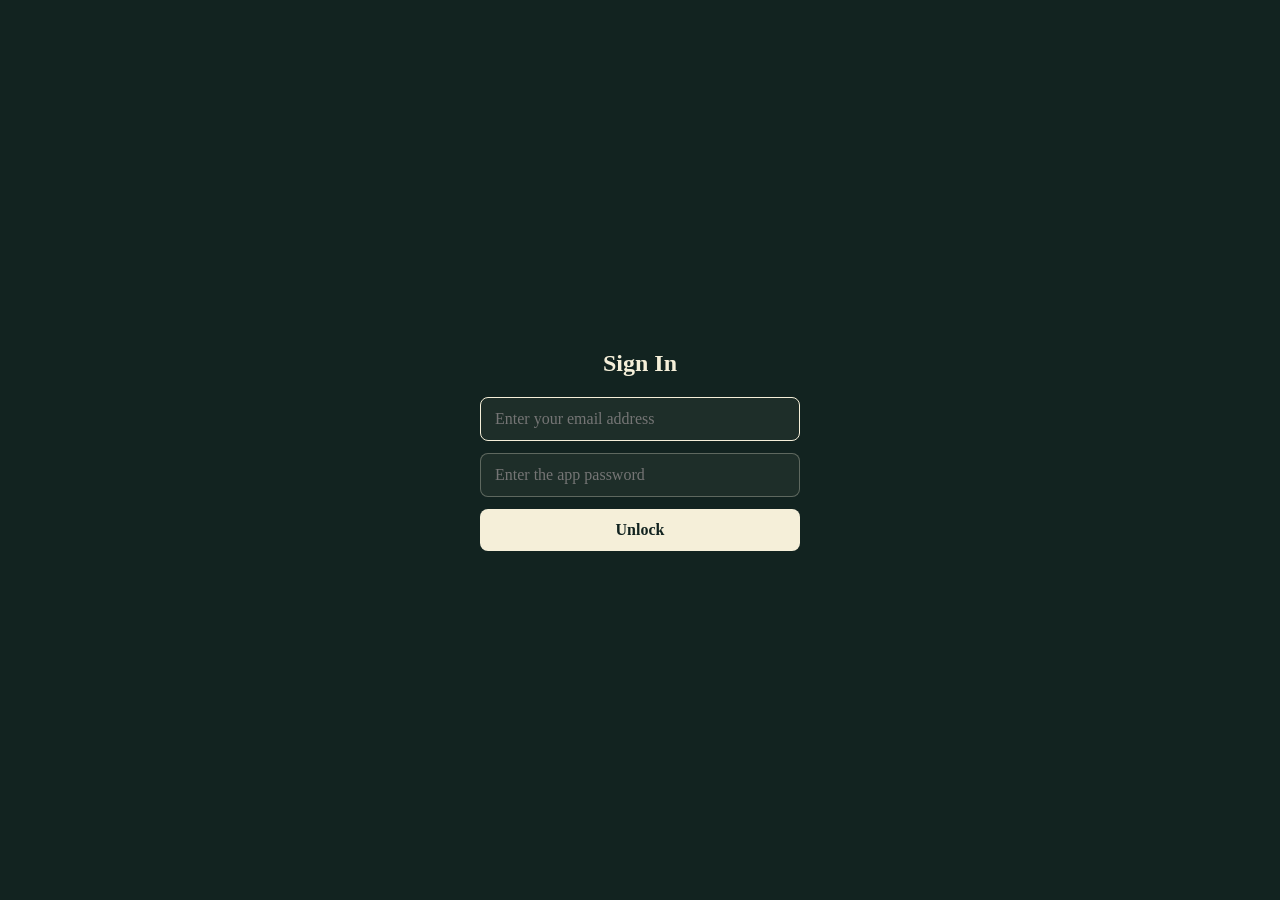
==== index.html @ 289cae5c "update index.html" ====
<!DOCTYPE html>
<html lang="en">
<head>
<meta charset="UTF-8" />
<meta name="viewport" content="width=device-width, initial-scale=1.0" />
<title>Open Play Generator — By draiyned</title>
<link rel="stylesheet" href="style.css" />
</head>
<body>

<div id="gate-overlay">
  <form id="gate-form" novalidate>
    <h1>Sign In</h1>
    <input type="email" id="gate-email" placeholder="Enter your email address" autocomplete="email" inputmode="email" autofocus />
    <input type="password" id="gate-input" placeholder="Enter the app password" autocomplete="off" />
    <button type="submit">Unlock</button>
    <p id="gate-error">Incorrect password.</p>
  </form>
</div>

<div id="root" style="display:none"></div>
<div id="toast-root" aria-live="polite"></div>

<script>
(function () {
  var GATE_PASSWORD = "october2026";
  var SESSION_KEY = "gate-unlocked";
  var EMAIL_KEY = "gate-email";

  var overlay = document.getElementById("gate-overlay");
  var form = document.getElementById("gate-form");
  var input = document.getElementById("gate-input");
  var emailInput = document.getElementById("gate-email");
  var error = document.getElementById("gate-error");
  var root = document.getElementById("root");

  function unlock() {
    overlay.style.display = "none";
    root.style.display = "";
    var script = document.createElement("script");
    script.src = "app.js";
    document.body.appendChild(script);
  }

  try {
    if (sessionStorage.getItem(SESSION_KEY) === "yes") {
      unlock();
    }
  } catch (e) {
    // sessionStorage unavailable (e.g. some file:// or privacy modes) -- gate stays up
  }

  form.addEventListener("submit", function (e) {
    e.preventDefault();
    var email = emailInput.value.trim();
    if (!/^[^\s@]+@[^\s@]+\.[^\s@]+$/.test(email)) {
      error.textContent = "Enter a valid email address.";
      error.style.display = "block";
      emailInput.focus();
      return;
    }
    if (input.value === GATE_PASSWORD) {
      error.style.display = "none";
      try {
        sessionStorage.setItem(SESSION_KEY, "yes");
        sessionStorage.setItem(EMAIL_KEY, email);
      } catch (e) {
        // ignore if storage isn't available
      }
      unlock();
    } else {
      error.textContent = "Incorrect password.";
      error.style.display = "block";
      input.value = "";
      input.focus();
    }
  });
})();
</script>

</body>
</html>
---- style.css ----
* {
  box-sizing: border-box;
}

html, body {
  margin: 0;
  padding: 0;
  background: #122320;
  color: #F5EFD9;
  font-family: -apple-system, BlinkMacSystemFont, "Segoe UI"* {
  box-sizing: border-box;
}

html, body {
  margin: 0;
  padding: 0;
  background: #122320;
  color: #F5EFD9;
  font-family: -apple-system, BlinkMacSystemFont, "Segoe UI", Roboto, Helvetica, Arial, sans-serif;
  min-height: 100vh;
}

button, input {
  font-family: inherit;
}

.container {
  max-width: 768px;
  margin: 0 auto;
  padding: 40px 20px;
}

/* ---------- header ---------- */
.app-header {
  display: flex;
  align-items: center;
  gap: 16px;
  margin-bottom: 32px;
}

.app-title {
  font-family: Georgia, "Times New Roman", serif;
  font-weight: 700;
  font-size: 1.875rem;
  letter-spacing: -0.025em;
  color: #F5EFD9;
  margin: 0;
}

.app-subtitle {
  font-size: 0.875rem;
  opacity: 0.7;
  margin: 4px 0 0;
}

/* ---------- setup panel ---------- */
.panel {
  background: #0D1C19;
  border: 1px solid rgba(245, 239, 217, 0.12);
  border-radius: 8px;
  padding: 20px;
  margin-bottom: 24px;
}

.panel-label-row {
  display: flex;
  align-items: center;
  gap: 8px;
  margin-bottom: 12px;
}

.label-caps {
  font-size: 0.875rem;
  text-transform: uppercase;
  letter-spacing: 0.1em;
  opacity: 0.7;
}

.add-player-row {
  display: flex;
  gap: 8px;
  margin-bottom: 16px;
}

.text-input {
  flex: 1;
  border-radius: 6px;
  padding: 8px 12px;
  font-size: 0.875rem;
  background: #122320;
  border: 1px solid rgba(245, 239, 217, 0.2);
  color: #F5EFD9;
  outline: none;
}

.btn-add {
  border-radius: 6px;
  padding: 8px 12px;
  display: flex;
  align-items: center;
  gap: 4px;
  font-size: 0.875rem;
  font-weight: 500;
  background: #C4622D;
  color: #F5EFD9;
  border: none;
  cursor: pointer;
}
.btn-add:hover { opacity: 0.9; }

.bulk-add-link {
  display: flex;
  align-items: center;
  gap: 6px;
  background: none;
  border: none;
  color: #E8D144;
  font-size: 0.8125rem;
  padding: 0;
  margin-bottom: 16px;
  cursor: pointer;
  opacity: 0.85;
}
.bulk-add-link:hover { opacity: 1; }

.bulk-add-panel {
  margin-bottom: 16px;
}

.bulk-add-textarea {
  width: 100%;
  min-height: 96px;
  border-radius: 6px;
  padding: 8px 12px;
  font-size: 0.875rem;
  background: #122320;
  border: 1px solid rgba(245, 239, 217, 0.2);
  color: #F5EFD9;
  outline: none;
  resize: vertical;
  font-family: inherit;
  margin-bottom: 8px;
}

.player-chips {
  display: flex;
  flex-wrap: wrap;
  gap: 8px;
  margin-bottom: 16px;
}

.chip {
  display: flex;
  align-items: center;
  gap: 6px;
  border-radius: 999px;
  padding: 4px 6px 4px 12px;
  font-size: 0.875rem;
  background: rgba(245, 239, 217, 0.08);
}
.chip.occupied {
  background: rgba(232, 209, 68, 0.15);
}
.chip.benched {
  background: rgba(245, 239, 217, 0.04);
  opacity: 0.55;
  text-decoration: line-through;
}
.chip.locked {
  background: rgba(232, 209, 68, 0.1);
}
.chip.lock-pending {
  background: rgba(232, 209, 68, 0.25);
  box-shadow: 0 0 0 1px rgba(232, 209, 68, 0.6);
}
.chip-tag {
  text-decoration: none;
  font-size: 0.6875rem;
  text-transform: uppercase;
  letter-spacing: 0.06em;
  opacity: 0.8;
  background: rgba(224, 133, 133, 0.25);
  color: #E0A5A5;
  border-radius: 999px;
  padding: 1px 6px;
}
.chip-tag-lock {
  background: rgba(232, 209, 68, 0.2);
  color: #E8D144;
  text-transform: none;
  letter-spacing: 0;
}

.chip-skill {
  border-radius: 999px;
  padding: 2px 7px;
  background: rgba(255, 255, 255, 0.06);
  border: none;
  color: inherit;
  cursor: pointer;
  font-size: 0.75rem;
  font-variant-numeric: tabular-nums;
}
.chip-skill:hover { background: rgba(255, 255, 255, 0.12); }

.chip-lock {
  border-radius: 999px;
  padding: 2px;
  background: none;
  border: none;
  color: inherit;
  cursor: pointer;
  display: flex;
  align-items: center;
  opacity: 0.7;
}
.chip-lock:hover { background: rgba(255, 255, 255, 0.1); opacity: 1; }
.chip.locked .chip-lock { color: #E8D144; opacity: 1; }

.chip-remove {
  border-radius: 999px;
  padding: 2px;
  background: none;
  border: none;
  color: inherit;
  cursor: pointer;
  display: flex;
  align-items: center;
}
.chip-remove:hover { background: rgba(255, 255, 255, 0.1); }

.lock-hint {
  display: flex;
  align-items: center;
  gap: 6px;
  font-size: 0.8125rem;
  color: #E8D144;
  background: rgba(232, 209, 68, 0.12);
  border-radius: 8px;
  padding: 8px 10px;
  margin-bottom: 12px;
}

.courts-label {
  font-size: 0.875rem;
  opacity: 0.7;
  display: flex;
  align-items: center;
  gap: 8px;
  width: fit-content;
}

.number-input {
  width: 64px;
  border-radius: 6px;
  padding: 4px 8px;
  font-size: 0.875rem;
  background: #122320;
  border: 1px solid rgba(245, 239, 217, 0.2);
  color: #F5EFD9;
  outline: none;
}
.number-input:disabled { opacity: 0.5; }

/* ---------- error banner ---------- */
.error-banner {
  border-radius: 6px;
  padding: 8px 16px;
  margin-bottom: 16px;
  font-size: 0.875rem;
  background: rgba(196, 98, 45, 0.18);
  color: #F0B896;
}

/* ---------- toast notification ---------- */
#toast-root {
  position: fixed;
  top: 20px;
  left: 50%;
  transform: translateX(-50%);
  z-index: 1000;
  display: flex;
  flex-direction: column;
  align-items: center;
  gap: 8px;
  pointer-events: none;
}

.toast {
  display: flex;
  align-items: center;
  gap: 8px;
  border-radius: 6px;
  padding: 10px 16px;
  font-size: 0.875rem;
  font-weight: 500;
  background: #1E4137;
  color: #F5EFD9;
  border: 1px solid rgba(232, 209, 68, 0.4);
  box-shadow: 0 4px 14px rgba(0, 0, 0, 0.3);
  opacity: 0;
  transform: translateY(-8px);
  transition: opacity 0.2s ease, transform 0.2s ease;
}

.toast.toast-visible {
  opacity: 1;
  transform: translateY(0);
}

.toast .icon {
  color: #E8D144;
  flex-shrink: 0;
}

.toast-undo {
  pointer-events: auto;
}
.toast-undo-btn {
  background: none;
  border: none;
  color: #E8D144;
  font-weight: 700;
  font-size: 0.875rem;
  cursor: pointer;
  padding: 2px 4px;
  text-decoration: underline;
}

/* ---------- action buttons ---------- */
.actions-row {
  display: flex;
  gap: 12px;
  margin-bottom: 32px;
}

.btn-primary {
  display: flex;
  align-items: center;
  gap: 8px;
  border-radius: 6px;
  padding: 10px 16px;
  font-weight: 500;
  font-size: 0.875rem;
  background: #E8D144;
  color: #1B2A2A;
  border: none;
  cursor: pointer;
}
.btn-primary:hover { opacity: 0.9; }

.btn-secondary {
  display: flex;
  align-items: center;
  gap: 8px;
  border-radius: 6px;
  padding: 10px 16px;
  font-size: 0.875rem;
  opacity: 0.7;
  background: none;
  color: #F5EFD9;
  border: 1px solid rgba(245, 239, 217, 0.2);
  cursor: pointer;
}
.btn-secondary:hover { opacity: 1; }

/* ---------- courts grid ---------- */
.courts-grid {
  display: grid;
  gap: 12px;
  margin-bottom: 32px;
  grid-template-columns: repeat(auto-fit, minmax(240px, 1fr));
}

.court-card {
  border-radius: 8px;
  padding: 16px;
  position: relative;
  overflow: hidden;
  display: flex;
  flex-direction: column;
  justify-content: space-between;
  min-height: 128px;
  background: #1E332E;
}
.court-card.active {
  background: #2F6E5C;
}

.net-line {
  position: absolute;
  left: 16px;
  right: 16px;
  top: 50%;
  height: 1px;
  background: rgba(245, 239, 217, 0.35);
}
.history-card .net-line {
  background: rgba(245, 239, 217, 0.2);
}

.court-head {
  display: flex;
  align-items: center;
  justify-content: space-between;
  margin-bottom: 8px;
}

.court-label {
  font-size: 0.625rem;
  text-transform: uppercase;
  letter-spacing: 0.1em;
  opacity: 0.7;
}

.match-num {
  font-size: 0.625rem;
  opacity: 0.5;
}

.team-name {
  font-size: 0.875rem;
  font-weight: 500;
}

.vs {
  text-align: center;
  font-size: 0.625rem;
  opacity: 0.6;
  margin: 4px 0;
}

.court-idle {
  display: flex;
  align-items: center;
  gap: 6px;
  font-size: 0.75rem;
  opacity: 0.5;
}

.btn-small {
  display: flex;
  align-items: center;
  gap: 6px;
  border-radius: 6px;
  padding: 6px 12px;
  font-size: 0.75rem;
  font-weight: 500;
  background: #E8D144;
  color: #1B2A2A;
  border: none;
  cursor: pointer;
  margin-top: 12px;
  align-self: flex-start;
}
.btn-small:hover { opacity: 0.9; }

.btn-ghost-small {
  border-radius: 6px;
  padding: 6px 12px;
  font-size: 0.75rem;
  opacity: 0.7;
  background: none;
  color: #F5EFD9;
  border: 1px solid rgba(245, 239, 217, 0.3);
  cursor: pointer;
}
.btn-ghost-small:hover { opacity: 1; }

.confirm-block { margin-top: 12px; }
.confirm-text { font-size: 0.75rem; opacity: 0.8; margin-bottom: 8px; }
.btn-row { display: flex; gap: 8px; }

.score-row {
  display: flex;
  align-items: center;
  gap: 8px;
  margin-bottom: 8px;
}
.score-row.last { margin-bottom: 12px; }

.score-label {
  display: flex;
  align-items: center;
  gap: 6px;
  font-size: 0.75rem;
  flex: 1;
  min-width: 0;
}

.score-team-name {
  opacity: 0.7;
  overflow: hidden;
  text-overflow: ellipsis;
  white-space: nowrap;
}

.score-input {
  width: 56px;
  flex-shrink: 0;
  border-radius: 6px;
  padding: 4px 8px;
  font-size: 0.75rem;
  background: #122320;
  border: 1px solid rgba(245, 239, 217, 0.25);
  color: #F5EFD9;
  outline: none;
}

/* ---------- waiting section ---------- */
.waiting-section { margin-bottom: 32px; }

.section-label {
  font-size: 0.75rem;
  text-transform: uppercase;
  letter-spacing: 0.1em;
  opacity: 0.5;
  margin-bottom: 8px;
}

.waiting-list {
  display: flex;
  flex-wrap: wrap;
  gap: 8px;
}

.waiting-empty {
  font-size: 0.875rem;
  opacity: 0.4;
}

.waiting-chip {
  border-radius: 999px;
  padding: 4px 12px;
  font-size: 0.875rem;
  background: rgba(245, 239, 217, 0.08);
}

/* ---------- standings ---------- */
.standings-section { margin-bottom: 32px; }

.standings-table {
  border-radius: 8px;
  overflow: hidden;
  background: #3D3626;
}

.standings-row {
  display: grid;
  grid-template-columns: 28px 1fr 48px 36px 48px 52px 56px;
  align-items: center;
  gap: 6px;
  padding: 8px 12px;
  font-size: 0.8125rem;
  border-top: 1px solid rgba(245, 239, 217, 0.06);
}
.standings-row:first-child { border-top: none; }

.standings-header {
  font-size: 0.625rem;
  text-transform: uppercase;
  letter-spacing: 0.08em;
  opacity: 0.5;
  font-weight: 600;
}

.standings-rank {
  display: flex;
  align-items: center;
  opacity: 0.7;
}

.standings-name {
  overflow: hidden;
  text-overflow: ellipsis;
  white-space: nowrap;
  font-weight: 500;
}

.standings-record,
.standings-matches,
.standings-pct,
.standings-diff,
.standings-rating {
  text-align: right;
  font-variant-numeric: tabular-nums;
  opacity: 0.85;
}

.standings-diff.pos { color: #8FCB9B; }
.standings-diff.neg { color: #E08585; }
.standings-rating.pos { color: #8FCB9B; }
.standings-rating.neg { color: #E08585; }

/* ---------- match history ---------- */
.history-grid {
  display: grid;
  gap: 12px;
  grid-template-columns: repeat(auto-fit, minmax(240px, 1fr));
}

.history-card {
  border-radius: 8px;
  padding: 16px;
  position: relative;
  overflow: hidden;
  background: #3D3626;
}

.history-head {
  display: flex;
  align-items: center;
  justify-content: space-between;
  margin-bottom: 8px;
}

.history-court-label {
  font-size: 0.625rem;
  text-transform: uppercase;
  letter-spacing: 0.1em;
  opacity: 0.6;
}

.history-match-num {
  font-size: 0.625rem;
  opacity: 0.4;
  display: flex;
  align-items: center;
  gap: 4px;
}

.history-team-row {
  font-size: 0.875rem;
  font-weight: 500;
  display: flex;
  align-items: center;
  justify-content: space-between;
  opacity: 0.6;
}
.history-team-row.winner { opacity: 1; }

.history-team-name {
  display: flex;
  align-items: center;
  gap: 4px;
  overflow: hidden;
  text-overflow: ellipsis;
  white-space: nowrap;
}

.history-score {
  font-size: 0.75rem;
  font-weight: 600;
  margin-left: 8px;
  flex-shrink: 0;
}

.history-vs {
  text-align: center;
  font-size: 0.625rem;
  opacity: 0.4;
  margin: 4px 0;
}

/* ---------- shared icon svg ---------- */
.icon {
  display: inline-block;
  vertical-align: middle;
  flex-shrink: 0;
}

/* ---------- password gate ---------- */
#gate-overlay {
  position: fixed;
  inset: 0;
  display: flex;
  align-items: center;
  justify-content: center;
  background: #122320;
  z-index: 1000;
  padding: 20px;
}

#gate-form {
  display: flex;
  flex-direction: column;
  align-items: center;
  gap: 12px;
  width: 100%;
  max-width: 320px;
  text-align: center;
}

#gate-form h1 {
  font-family: Georgia, "Times New Roman", serif;
  font-weight: 700;
  font-size: 1.5rem;
  color: #F5EFD9;
  margin: 0 0 8px;
}

#gate-input {
  width: 100%;
  padding: 12px 14px;
  border-radius: 8px;
  border: 1px solid rgba(245, 239, 217, 0.3);
  background: rgba(245, 239, 217, 0.05);
  color: #F5EFD9;
  font-size: 1rem;
}

#gate-input:focus {
  outline: none;
  border-color: #F5EFD9;
}

#gate-form button {
  width: 100%;
  padding: 12px 14px;
  border-radius: 8px;
  border: none;
  background: #F5EFD9;
  color: #122320;
  font-weight: 600;
  font-size: 1rem;
  cursor: pointer;
}

#gate-form button:hover {
  opacity: 0.9;
}

#gate-error {
  display: none;
  color: #e08585;
  font-size: 0.875rem;
  margin: 0;
}
, Roboto, Helvetica, Arial, sans-serif;
  min-height: 100vh;
}

button, input {
  font-family: inherit;
}

.container {
  max-width: 768px;
  margin: 0 auto;
  padding: 40px 20px;
}

/* ---------- header ---------- */
.app-header {
  display: flex;
  align-items: center;
  gap: 16px;
  margin-bottom: 32px;
}

.app-title {
  font-family: Georgia, "Times New Roman", serif;
  font-weight: 700;
  font-size: 1.875rem;
  letter-spacing: -0.025em;
  color: #F5EFD9;
  margin: 0;
}

.app-subtitle {
  font-size: 0.875rem;
  opacity: 0.7;
  margin: 4px 0 0;
}

/* ---------- setup panel ---------- */
.panel {
  background: #0D1C19;
  border: 1px solid rgba(245, 239, 217, 0.12);
  border-radius: 8px;
  padding: 20px;
  margin-bottom: 24px;
}

.panel-label-row {
  display: flex;
  align-items: center;
  gap: 8px;
  margin-bottom: 12px;
}

.label-caps {
  font-size: 0.875rem;
  text-transform: uppercase;
  letter-spacing: 0.1em;
  opacity: 0.7;
}

.add-player-row {
  display: flex;
  gap: 8px;
  margin-bottom: 16px;
}

.text-input {
  flex: 1;
  border-radius: 6px;
  padding: 8px 12px;
  font-size: 0.875rem;
  background: #122320;
  border: 1px solid rgba(245, 239, 217, 0.2);
  color: #F5EFD9;
  outline: none;
}

.btn-add {
  border-radius: 6px;
  padding: 8px 12px;
  display: flex;
  align-items: center;
  gap: 4px;
  font-size: 0.875rem;
  font-weight: 500;
  background: #C4622D;
  color: #F5EFD9;
  border: none;
  cursor: pointer;
}
.btn-add:hover { opacity: 0.9; }

.bulk-add-link {
  display: flex;
  align-items: center;
  gap: 6px;
  background: none;
  border: none;
  color: #E8D144;
  font-size: 0.8125rem;
  padding: 0;
  margin-bottom: 16px;
  cursor: pointer;
  opacity: 0.85;
}
.bulk-add-link:hover { opacity: 1; }

.bulk-add-panel {
  margin-bottom: 16px;
}

.bulk-add-textarea {
  width: 100%;
  min-height: 96px;
  border-radius: 6px;
  padding: 8px 12px;
  font-size: 0.875rem;
  background: #122320;
  border: 1px solid rgba(245, 239, 217, 0.2);
  color: #F5EFD9;
  outline: none;
  resize: vertical;
  font-family: inherit;
  margin-bottom: 8px;
}

.player-chips {
  display: flex;
  flex-wrap: wrap;
  gap: 8px;
  margin-bottom: 16px;
}

.chip {
  display: flex;
  align-items: center;
  gap: 6px;
  border-radius: 999px;
  padding: 4px 6px 4px 12px;
  font-size: 0.875rem;
  background: rgba(245, 239, 217, 0.08);
}
.chip.occupied {
  background: rgba(232, 209, 68, 0.15);
}
.chip.benched {
  background: rgba(245, 239, 217, 0.04);
  opacity: 0.55;
  text-decoration: line-through;
}
.chip.locked {
  background: rgba(232, 209, 68, 0.1);
}
.chip.lock-pending {
  background: rgba(232, 209, 68, 0.25);
  box-shadow: 0 0 0 1px rgba(232, 209, 68, 0.6);
}
.chip-tag {
  text-decoration: none;
  font-size: 0.6875rem;
  text-transform: uppercase;
  letter-spacing: 0.06em;
  opacity: 0.8;
  background: rgba(224, 133, 133, 0.25);
  color: #E0A5A5;
  border-radius: 999px;
  padding: 1px 6px;
}
.chip-tag-lock {
  background: rgba(232, 209, 68, 0.2);
  color: #E8D144;
  text-transform: none;
  letter-spacing: 0;
}

.chip-skill {
  border-radius: 999px;
  padding: 2px 7px;
  background: rgba(255, 255, 255, 0.06);
  border: none;
  color: inherit;
  cursor: pointer;
  font-size: 0.75rem;
  font-variant-numeric: tabular-nums;
}
.chip-skill:hover { background: rgba(255, 255, 255, 0.12); }

.chip-lock {
  border-radius: 999px;
  padding: 2px;
  background: none;
  border: none;
  color: inherit;
  cursor: pointer;
  display: flex;
  align-items: center;
  opacity: 0.7;
}
.chip-lock:hover { background: rgba(255, 255, 255, 0.1); opacity: 1; }
.chip.locked .chip-lock { color: #E8D144; opacity: 1; }

.chip-remove {
  border-radius: 999px;
  padding: 2px;
  background: none;
  border: none;
  color: inherit;
  cursor: pointer;
  display: flex;
  align-items: center;
}
.chip-remove:hover { background: rgba(255, 255, 255, 0.1); }

.lock-hint {
  display: flex;
  align-items: center;
  gap: 6px;
  font-size: 0.8125rem;
  color: #E8D144;
  background: rgba(232, 209, 68, 0.12);
  border-radius: 8px;
  padding: 8px 10px;
  margin-bottom: 12px;
}

.courts-label {
  font-size: 0.875rem;
  opacity: 0.7;
  display: flex;
  align-items: center;
  gap: 8px;
  width: fit-content;
}

.number-input {
  width: 64px;
  border-radius: 6px;
  padding: 4px 8px;
  font-size: 0.875rem;
  background: #122320;
  border: 1px solid rgba(245, 239, 217, 0.2);
  color: #F5EFD9;
  outline: none;
}
.number-input:disabled { opacity: 0.5; }

/* ---------- error banner ---------- */
.error-banner {
  border-radius: 6px;
  padding: 8px 16px;
  margin-bottom: 16px;
  font-size: 0.875rem;
  background: rgba(196, 98, 45, 0.18);
  color: #F0B896;
}

/* ---------- toast notification ---------- */
#toast-root {
  position: fixed;
  top: 20px;
  left: 50%;
  transform: translateX(-50%);
  z-index: 1000;
  display: flex;
  flex-direction: column;
  align-items: center;
  gap: 8px;
  pointer-events: none;
}

.toast {
  display: flex;
  align-items: center;
  gap: 8px;
  border-radius: 6px;
  padding: 10px 16px;
  font-size: 0.875rem;
  font-weight: 500;
  background: #1E4137;
  color: #F5EFD9;
  border: 1px solid rgba(232, 209, 68, 0.4);
  box-shadow: 0 4px 14px rgba(0, 0, 0, 0.3);
  opacity: 0;
  transform: translateY(-8px);
  transition: opacity 0.2s ease, transform 0.2s ease;
}

.toast.toast-visible {
  opacity: 1;
  transform: translateY(0);
}

.toast .icon {
  color: #E8D144;
  flex-shrink: 0;
}

.toast-undo {
  pointer-events: auto;
}
.toast-undo-btn {
  background: none;
  border: none;
  color: #E8D144;
  font-weight: 700;
  font-size: 0.875rem;
  cursor: pointer;
  padding: 2px 4px;
  text-decoration: underline;
}

/* ---------- action buttons ---------- */
.actions-row {
  display: flex;
  gap: 12px;
  margin-bottom: 32px;
}

.btn-primary {
  display: flex;
  align-items: center;
  gap: 8px;
  border-radius: 6px;
  padding: 10px 16px;
  font-weight: 500;
  font-size: 0.875rem;
  background: #E8D144;
  color: #1B2A2A;
  border: none;
  cursor: pointer;
}
.btn-primary:hover { opacity: 0.9; }

.btn-secondary {
  display: flex;
  align-items: center;
  gap: 8px;
  border-radius: 6px;
  padding: 10px 16px;
  font-size: 0.875rem;
  opacity: 0.7;
  background: none;
  color: #F5EFD9;
  border: 1px solid rgba(245, 239, 217, 0.2);
  cursor: pointer;
}
.btn-secondary:hover { opacity: 1; }

/* ---------- courts grid ---------- */
.courts-grid {
  display: grid;
  gap: 12px;
  margin-bottom: 32px;
  grid-template-columns: repeat(auto-fit, minmax(240px, 1fr));
}

.court-card {
  border-radius: 8px;
  padding: 16px;
  position: relative;
  overflow: hidden;
  display: flex;
  flex-direction: column;
  justify-content: space-between;
  min-height: 128px;
  background: #1E332E;
}
.court-card.active {
  background: #2F6E5C;
}

.net-line {
  position: absolute;
  left: 16px;
  right: 16px;
  top: 50%;
  height: 1px;
  background: rgba(245, 239, 217, 0.35);
}
.history-card .net-line {
  background: rgba(245, 239, 217, 0.2);
}

.court-head {
  display: flex;
  align-items: center;
  justify-content: space-between;
  margin-bottom: 8px;
}

.court-label {
  font-size: 0.625rem;
  text-transform: uppercase;
  letter-spacing: 0.1em;
  opacity: 0.7;
}

.match-num {
  font-size: 0.625rem;
  opacity: 0.5;
}

.team-name {
  font-size: 0.875rem;
  font-weight: 500;
}

.vs {
  text-align: center;
  font-size: 0.625rem;
  opacity: 0.6;
  margin: 4px 0;
}

.court-idle {
  display: flex;
  align-items: center;
  gap: 6px;
  font-size: 0.75rem;
  opacity: 0.5;
}

.btn-small {
  display: flex;
  align-items: center;
  gap: 6px;
  border-radius: 6px;
  padding: 6px 12px;
  font-size: 0.75rem;
  font-weight: 500;
  background: #E8D144;
  color: #1B2A2A;
  border: none;
  cursor: pointer;
  margin-top: 12px;
  align-self: flex-start;
}
.btn-small:hover { opacity: 0.9; }

.btn-ghost-small {
  border-radius: 6px;
  padding: 6px 12px;
  font-size: 0.75rem;
  opacity: 0.7;
  background: none;
  color: #F5EFD9;
  border: 1px solid rgba(245, 239, 217, 0.3);
  cursor: pointer;
}
.btn-ghost-small:hover { opacity: 1; }

.confirm-block { margin-top: 12px; }
.confirm-text { font-size: 0.75rem; opacity: 0.8; margin-bottom: 8px; }
.btn-row { display: flex; gap: 8px; }

.score-row {
  display: flex;
  align-items: center;
  gap: 8px;
  margin-bottom: 8px;
}
.score-row.last { margin-bottom: 12px; }

.score-label {
  display: flex;
  align-items: center;
  gap: 6px;
  font-size: 0.75rem;
  flex: 1;
  min-width: 0;
}

.score-team-name {
  opacity: 0.7;
  overflow: hidden;
  text-overflow: ellipsis;
  white-space: nowrap;
}

.score-input {
  width: 56px;
  flex-shrink: 0;
  border-radius: 6px;
  padding: 4px 8px;
  font-size: 0.75rem;
  background: #122320;
  border: 1px solid rgba(245, 239, 217, 0.25);
  color: #F5EFD9;
  outline: none;
}

/* ---------- waiting section ---------- */
.waiting-section { margin-bottom: 32px; }

.section-label {
  font-size: 0.75rem;
  text-transform: uppercase;
  letter-spacing: 0.1em;
  opacity: 0.5;
  margin-bottom: 8px;
}

.waiting-list {
  display: flex;
  flex-wrap: wrap;
  gap: 8px;
}

.waiting-empty {
  font-size: 0.875rem;
  opacity: 0.4;
}

.waiting-chip {
  border-radius: 999px;
  padding: 4px 12px;
  font-size: 0.875rem;
  background: rgba(245, 239, 217, 0.08);
}

/* ---------- standings ---------- */
.standings-section { margin-bottom: 32px; }

.standings-table {
  border-radius: 8px;
  overflow: hidden;
  background: #3D3626;
}

.standings-row {
  display: grid;
  grid-template-columns: 28px 1fr 48px 36px 48px 52px 56px;
  align-items: center;
  gap: 6px;
  padding: 8px 12px;
  font-size: 0.8125rem;
  border-top: 1px solid rgba(245, 239, 217, 0.06);
}
.standings-row:first-child { border-top: none; }

.standings-header {
  font-size: 0.625rem;
  text-transform: uppercase;
  letter-spacing: 0.08em;
  opacity: 0.5;
  font-weight: 600;
}

.standings-rank {
  display: flex;
  align-items: center;
  opacity: 0.7;
}

.standings-name {
  overflow: hidden;
  text-overflow: ellipsis;
  white-space: nowrap;
  font-weight: 500;
}

.standings-record,
.standings-matches,
.standings-pct,
.standings-diff,
.standings-rating {
  text-align: right;
  font-variant-numeric: tabular-nums;
  opacity: 0.85;
}

.standings-diff.pos { color: #8FCB9B; }
.standings-diff.neg { color: #E08585; }
.standings-rating.pos { color: #8FCB9B; }
.standings-rating.neg { color: #E08585; }

/* ---------- match history ---------- */
.history-grid {
  display: grid;
  gap: 12px;
  grid-template-columns: repeat(auto-fit, minmax(240px, 1fr));
}

.history-card {
  border-radius: 8px;
  padding: 16px;
  position: relative;
  overflow: hidden;
  background: #3D3626;
}

.history-head {
  display: flex;
  align-items: center;
  justify-content: space-between;
  margin-bottom: 8px;
}

.history-court-label {
  font-size: 0.625rem;
  text-transform: uppercase;
  letter-spacing: 0.1em;
  opacity: 0.6;
}

.history-match-num {
  font-size: 0.625rem;
  opacity: 0.4;
  display: flex;
  align-items: center;
  gap: 4px;
}

.history-team-row {
  font-size: 0.875rem;
  font-weight: 500;
  display: flex;
  align-items: center;
  justify-content: space-between;
  opacity: 0.6;
}
.history-team-row.winner { opacity: 1; }

.history-team-name {
  display: flex;
  align-items: center;
  gap: 4px;
  overflow: hidden;
  text-overflow: ellipsis;
  white-space: nowrap;
}

.history-score {
  font-size: 0.75rem;
  font-weight: 600;
  margin-left: 8px;
  flex-shrink: 0;
}

.history-vs {
  text-align: center;
  font-size: 0.625rem;
  opacity: 0.4;
  margin: 4px 0;
}

/* ---------- shared icon svg ---------- */
.icon {
  display: inline-block;
  vertical-align: middle;
  flex-shrink: 0;
}

/* ---------- password gate ---------- */
#gate-overlay {
  position: fixed;
  inset: 0;
  display: flex;
  align-items: center;
  justify-content: center;
  background: #122320;
  z-index: 1000;
  padding: 20px;
}

#gate-form {
  display: flex;
  flex-direction: column;
  align-items: center;
  gap: 12px;
  width: 100%;
  max-width: 320px;
  text-align: center;
}

#gate-form h1 {
  font-family: Georgia, "Times New Roman", serif;
  font-weight: 700;
  font-size: 1.5rem;
  color: #F5EFD9;
  margin: 0 0 8px;
}

#gate-email,
#gate-input {
  width: 100%;
  padding: 12px 14px;
  border-radius: 8px;
  border: 1px solid rgba(245, 239, 217, 0.3);
  background: rgba(245, 239, 217, 0.05);
  color: #F5EFD9;
  font-size: 1rem;
}

#gate-email:focus,
#gate-input:focus {
  outline: none;
  border-color: #F5EFD9;
}

#gate-form button {
  width: 100%;
  padding: 12px 14px;
  border-radius: 8px;
  border: none;
  background: #F5EFD9;
  color: #122320;
  font-weight: 600;
  font-size: 1rem;
  cursor: pointer;
}

#gate-form button:hover {
  opacity: 0.9;
}

#gate-error {
  display: none;
  color: #e08585;
  font-size: 0.875rem;
  margin: 0;
}


/* ---------- courts stepper ---------- */
.courts-stepper {
  display: inline-flex;
  align-items: center;
  gap: 4px;
}
.stepper-btn {
  display: inline-flex;
  align-items: center;
  justify-content: center;
  width: 32px;
  height: 32px;
  border-radius: 6px;
  background: #122320;
  border: 1px solid rgba(245, 239, 217, 0.2);
  color: #F5EFD9;
  cursor: pointer;
}
.stepper-btn:hover:not(:disabled) { border-color: rgba(245, 239, 217, 0.5); }
.stepper-btn:disabled { opacity: 0.35; cursor: not-allowed; }
.stepper-value {
  min-width: 32px;
  text-align: center;
  font-size: 1rem;
  font-weight: 600;
  color: #F5EFD9;
}

/* ---------- undo button ---------- */
.actions-row { flex-wrap: wrap; }
.btn-undo { max-width: 100%; }
.btn-undo:disabled { opacity: 0.35; cursor: not-allowed; }
.btn-undo:disabled:hover { opacity: 0.35; }
.undo-label {
  max-width: 160px;
  overflow: hidden;
  text-overflow: ellipsis;
  white-space: nowrap;
  font-size: 0.75rem;
  opacity: 0.7;
}
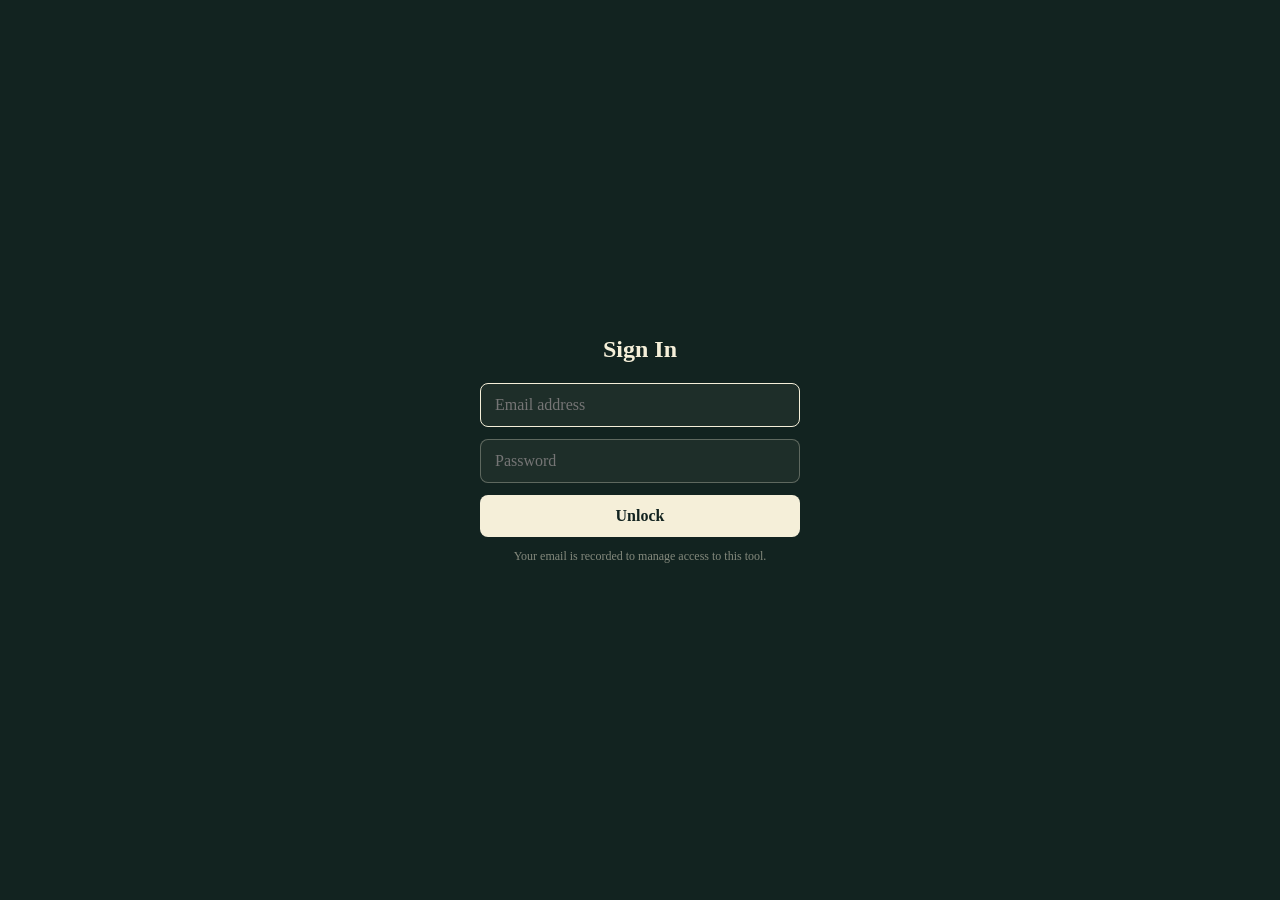
==== commit da16cd95: "Add court timers" ====
--- a/index.html
+++ b/index.html
@@ -11,10 +11,11 @@
 <div id="gate-overlay">
   <form id="gate-form" novalidate>
     <h1>Sign In</h1>
-    <input type="email" id="gate-email" placeholder="Enter your email address" autocomplete="email" inputmode="email" autofocus />
-    <input type="password" id="gate-input" placeholder="Enter the app password" autocomplete="off" />
-    <button type="submit">Unlock</button>
+    <input type="email" id="gate-email" placeholder="Email address" autocomplete="email" inputmode="email" autofocus />
+    <input type="password" id="gate-input" placeholder="Password" autocomplete="off" />
+    <button type="submit" id="gate-submit">Unlock</button>
     <p id="gate-error">Incorrect password.</p>
+    <p id="gate-note">Your email is recorded to manage access to this tool.</p>
   </form>
 </div>
 
@@ -26,6 +27,40 @@
   var GATE_PASSWORD = "october2026";
   var SESSION_KEY = "gate-unlocked";
   var EMAIL_KEY = "gate-email";
+  // Paste your Google Apps Script web-app URL here (see README). While this
+  // is left as-is, the gate skips the server check and only validates locally.
+  var ACCESS_URL = "PASTE_APPS_SCRIPT_URL_HERE";
+  var DEVICE_KEY = "opg-device-id";
+  var submitBtn = document.getElementById("gate-submit");
+
+  function getDeviceId() {
+    try {
+      var id = localStorage.getItem(DEVICE_KEY);
+      if (!id) {
+        id = (window.crypto && crypto.randomUUID)
+          ? crypto.randomUUID()
+          : "d-" + Date.now() + "-" + Math.random().toString(36).slice(2, 12);
+        localStorage.setItem(DEVICE_KEY, id);
+      }
+      return id;
+    } catch (e) {
+      return "no-storage";
+    }
+  }
+
+  function showError(msg) {
+    error.textContent = msg;
+    error.style.display = "block";
+  }
+
+  function checkAccess(email) {
+    if (ACCESS_URL.indexOf("PASTE_") === 0) return Promise.resolve({ allowed: true });
+    var url = ACCESS_URL +
+      "?email=" + encodeURIComponent(email) +
+      "&device=" + encodeURIComponent(getDeviceId()) +
+      "&ua=" + encodeURIComponent((navigator.userAgent || "").slice(0, 200));
+    return fetch(url).then(function (r) { return r.json(); });
+  }
 
   var overlay = document.getElementById("gate-overlay");
   var form = document.getElementById("gate-form");
@@ -54,26 +89,39 @@
     e.preventDefault();
     var email = emailInput.value.trim();
     if (!/^[^\s@]+@[^\s@]+\.[^\s@]+$/.test(email)) {
-      error.textContent = "Enter a valid email address.";
-      error.style.display = "block";
+      showError("Enter a valid email address.");
       emailInput.focus();
       return;
     }
-    if (input.value === GATE_PASSWORD) {
-      error.style.display = "none";
-      try {
-        sessionStorage.setItem(SESSION_KEY, "yes");
-        sessionStorage.setItem(EMAIL_KEY, email);
-      } catch (e) {
-        // ignore if storage isn't available
-      }
-      unlock();
-    } else {
-      error.textContent = "Incorrect password.";
-      error.style.display = "block";
+    if (input.value !== GATE_PASSWORD) {
+      showError("Incorrect password.");
       input.value = "";
       input.focus();
+      return;
     }
+    submitBtn.disabled = true;
+    submitBtn.textContent = "Checking…";
+    checkAccess(email).then(function (res) {
+      if (res && res.allowed) {
+        error.style.display = "none";
+        try {
+          sessionStorage.setItem(SESSION_KEY, "yes");
+          sessionStorage.setItem(EMAIL_KEY, email);
+        } catch (err) {
+          // ignore if storage isn't available
+        }
+        unlock();
+      } else if (res && res.reason === "blocked") {
+        showError("Access is on hold for this email or device. Contact the organizer.");
+      } else {
+        showError("Couldn't verify access. Try again.");
+      }
+    }).catch(function () {
+      showError("Couldn't reach the access server. Check your connection and try again.");
+    }).then(function () {
+      submitBtn.disabled = false;
+      submitBtn.textContent = "Unlock";
+    });
   });
 })();
 </script>
--- a/style.css
+++ b/style.css
@@ -1501,3 +1501,10 @@
   font-size: 0.75rem;
   opacity: 0.7;
 }
+
+#gate-note {
+  margin: 0;
+  font-size: 0.75rem;
+  color: rgba(245, 239, 217, 0.5);
+}
+#gate-form button:disabled { opacity: 0.6; cursor: wait; }
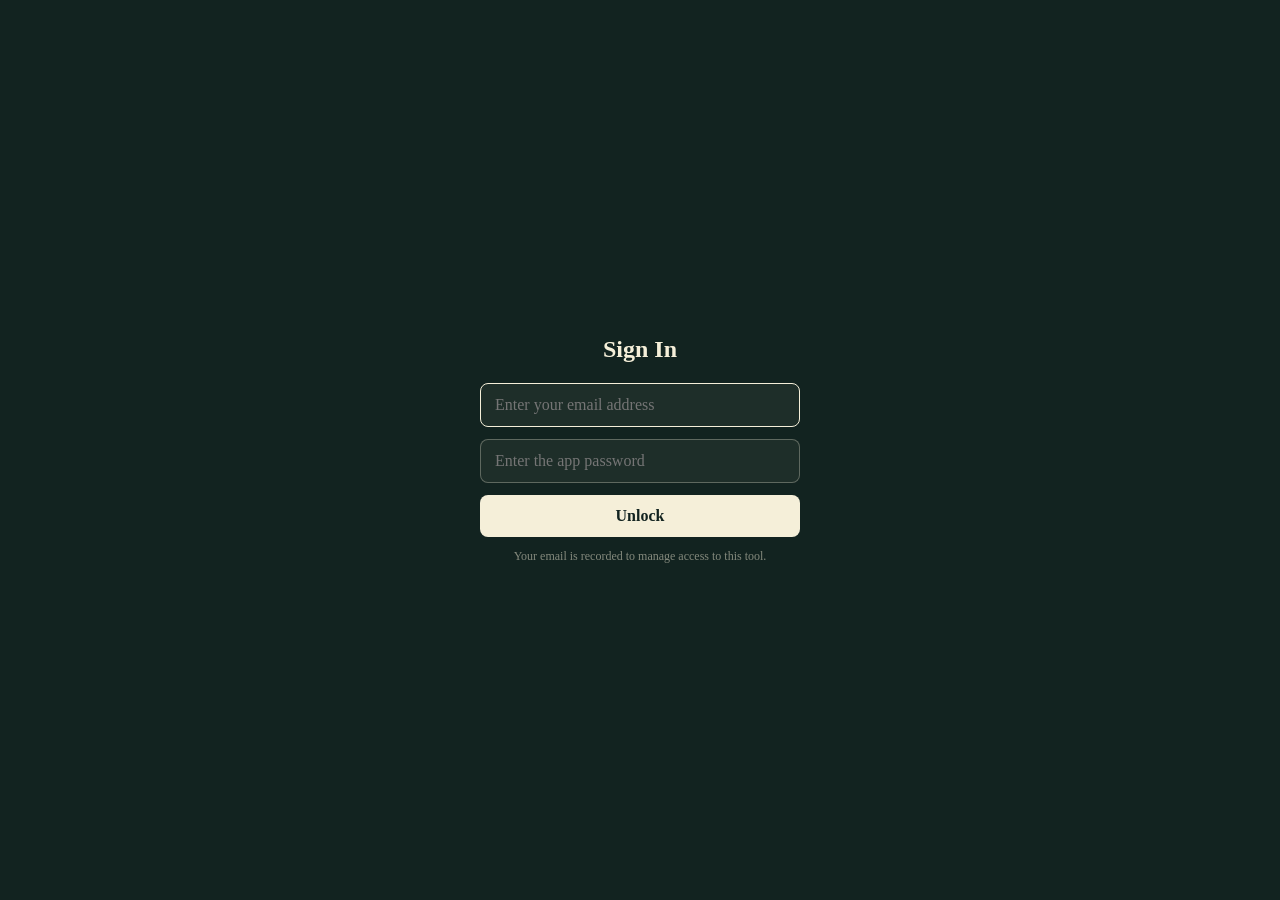
==== commit 59941253: "Add court timers" ====
--- a/index.html
+++ b/index.html
@@ -11,8 +11,12 @@
 <div id="gate-overlay">
   <form id="gate-form" novalidate>
     <h1>Sign In</h1>
-    <input type="email" id="gate-email" placeholder="Email address" autocomplete="email" inputmode="email" autofocus />
-    <input type="password" id="gate-input" placeholder="Password" autocomplete="off" />
+    <div id="gsi-wrap" style="display:none">
+      <div id="gsi-btn"></div>
+      <p id="gsi-status"></p>
+    </div>
+    <input type="email" id="gate-email" placeholder="Enter your email address" autocomplete="email" inputmode="email" autofocus />
+    <input type="password" id="gate-input" placeholder="Enter the app password" autocomplete="off" />
     <button type="submit" id="gate-submit">Unlock</button>
     <p id="gate-error">Incorrect password.</p>
     <p id="gate-note">Your email is recorded to manage access to this tool.</p>
@@ -30,6 +34,12 @@
   // Paste your Google Apps Script web-app URL here (see README). While this
   // is left as-is, the gate skips the server check and only validates locally.
   var ACCESS_URL = "PASTE_APPS_SCRIPT_URL_HERE";
+  // Paste your Google OAuth Web client ID here (see README). While this is
+  // left as-is, the gate falls back to a typed (unverified) email.
+  var GOOGLE_CLIENT_ID = "PASTE_GOOGLE_CLIENT_ID_HERE";
+  var useGoogle = GOOGLE_CLIENT_ID.indexOf("PASTE_") !== 0;
+  var googleCredential = "";
+  var googleEmail = "";
   var DEVICE_KEY = "opg-device-id";
   var submitBtn = document.getElementById("gate-submit");
 
@@ -54,12 +64,53 @@
   }
 
   function checkAccess(email) {
-    if (ACCESS_URL.indexOf("PASTE_") === 0) return Promise.resolve({ allowed: true });
-    var url = ACCESS_URL +
-      "?email=" + encodeURIComponent(email) +
-      "&device=" + encodeURIComponent(getDeviceId()) +
-      "&ua=" + encodeURIComponent((navigator.userAgent || "").slice(0, 200));
-    return fetch(url).then(function (r) { return r.json(); });
+    if (ACCESS_URL.indexOf("PASTE_") === 0) return Promise.resolve({ allowed: true, email: email });
+    // text/plain keeps this a "simple" request, so no CORS preflight is needed
+    return fetch(ACCESS_URL, {
+      method: "POST",
+      headers: { "Content-Type": "text/plain;charset=utf-8" },
+      body: JSON.stringify({
+        credential: useGoogle ? googleCredential : "",
+        email: useGoogle ? "" : email,
+        device: getDeviceId(),
+        ua: (navigator.userAgent || "").slice(0, 200)
+      })
+    }).then(function (r) { return r.json(); });
+  }
+
+  function emailFromCredential(cred) {
+    // display only -- the server verifies the token before trusting it
+    try {
+      var part = cred.split(".")[1].replace(/-/g, "+").replace(/_/g, "/");
+      return JSON.parse(atob(part)).email || "";
+    } catch (e) {
+      return "";
+    }
+  }
+
+  function onGoogleCredential(resp) {
+    googleCredential = resp.credential || "";
+    googleEmail = emailFromCredential(googleCredential);
+    document.getElementById("gsi-status").textContent = googleEmail ? "Signed in as " + googleEmail : "Signed in with Google";
+    error.style.display = "none";
+    input.focus();
+  }
+
+  function setupGoogle() {
+    emailInput.style.display = "none";
+    document.getElementById("gsi-wrap").style.display = "";
+    var s = document.createElement("script");
+    s.src = "https://accounts.google.com/gsi/client";
+    s.async = true;
+    s.defer = true;
+    s.onload = function () {
+      google.accounts.id.initialize({ client_id: GOOGLE_CLIENT_ID, callback: onGoogleCredential });
+      google.accounts.id.renderButton(document.getElementById("gsi-btn"), {
+        theme: "filled_black", size: "large", text: "signin_with", shape: "pill"
+      });
+    };
+    s.onerror = function () { showError("Couldn't load Google sign-in. Check your connection."); };
+    document.head.appendChild(s);
   }
 
   var overlay = document.getElementById("gate-overlay");
@@ -77,18 +128,27 @@
     document.body.appendChild(script);
   }
 
+  var alreadyIn = false;
   try {
     if (sessionStorage.getItem(SESSION_KEY) === "yes") {
+      alreadyIn = true;
       unlock();
     }
   } catch (e) {
     // sessionStorage unavailable (e.g. some file:// or privacy modes) -- gate stays up
   }
 
+  if (useGoogle && !alreadyIn) setupGoogle();
+
   form.addEventListener("submit", function (e) {
     e.preventDefault();
     var email = emailInput.value.trim();
-    if (!/^[^\s@]+@[^\s@]+\.[^\s@]+$/.test(email)) {
+    if (useGoogle) {
+      if (!googleCredential) {
+        showError("Sign in with Google first.");
+        return;
+      }
+    } else if (!/^[^\s@]+@[^\s@]+\.[^\s@]+$/.test(email)) {
       showError("Enter a valid email address.");
       emailInput.focus();
       return;
@@ -106,13 +166,17 @@
         error.style.display = "none";
         try {
           sessionStorage.setItem(SESSION_KEY, "yes");
-          sessionStorage.setItem(EMAIL_KEY, email);
+          sessionStorage.setItem(EMAIL_KEY, res.email || email);
         } catch (err) {
           // ignore if storage isn't available
         }
         unlock();
       } else if (res && res.reason === "blocked") {
         showError("Access is on hold for this email or device. Contact the organizer.");
+      } else if (res && res.reason === "unverified") {
+        googleCredential = "";
+        document.getElementById("gsi-status").textContent = "";
+        showError("Google sign-in couldn't be verified. Sign in with Google again.");
       } else {
         showError("Couldn't verify access. Try again.");
       }
--- a/style.css
+++ b/style.css
@@ -1508,3 +1508,44 @@
   color: rgba(245, 239, 217, 0.5);
 }
 #gate-form button:disabled { opacity: 0.6; cursor: wait; }
+
+/* ---------- court timers ---------- */
+.court-timer {
+  display: flex;
+  align-items: center;
+  gap: 6px;
+  margin: 2px 0 8px;
+  font-variant-numeric: tabular-nums;
+  color: rgba(245, 239, 217, 0.75);
+}
+.court-timer.paused .timer-clock { opacity: 0.5; }
+.timer-clock { font-size: 0.95rem; font-weight: 600; letter-spacing: 0.02em; }
+.timer-btn {
+  display: inline-flex;
+  align-items: center;
+  justify-content: center;
+  width: 26px;
+  height: 26px;
+  border-radius: 6px;
+  background: transparent;
+  border: 1px solid rgba(245, 239, 217, 0.25);
+  color: inherit;
+  cursor: pointer;
+}
+.court-time-summary {
+  display: flex;
+  flex-wrap: wrap;
+  align-items: baseline;
+  gap: 8px;
+  margin: 0 0 10px;
+  font-size: 0.85rem;
+  color: rgba(245, 239, 217, 0.75);
+}
+.court-time-summary b {
+  font-size: 1.05rem;
+  font-variant-numeric: tabular-nums;
+  color: #F5EFD9;
+}
+.court-time-summary .muted { opacity: 0.6; }
+#gsi-wrap { display: flex; flex-direction: column; align-items: center; gap: 6px; }
+#gsi-status { margin: 0; font-size: 0.8rem; color: rgba(245, 239, 217, 0.7); min-height: 1em; }
